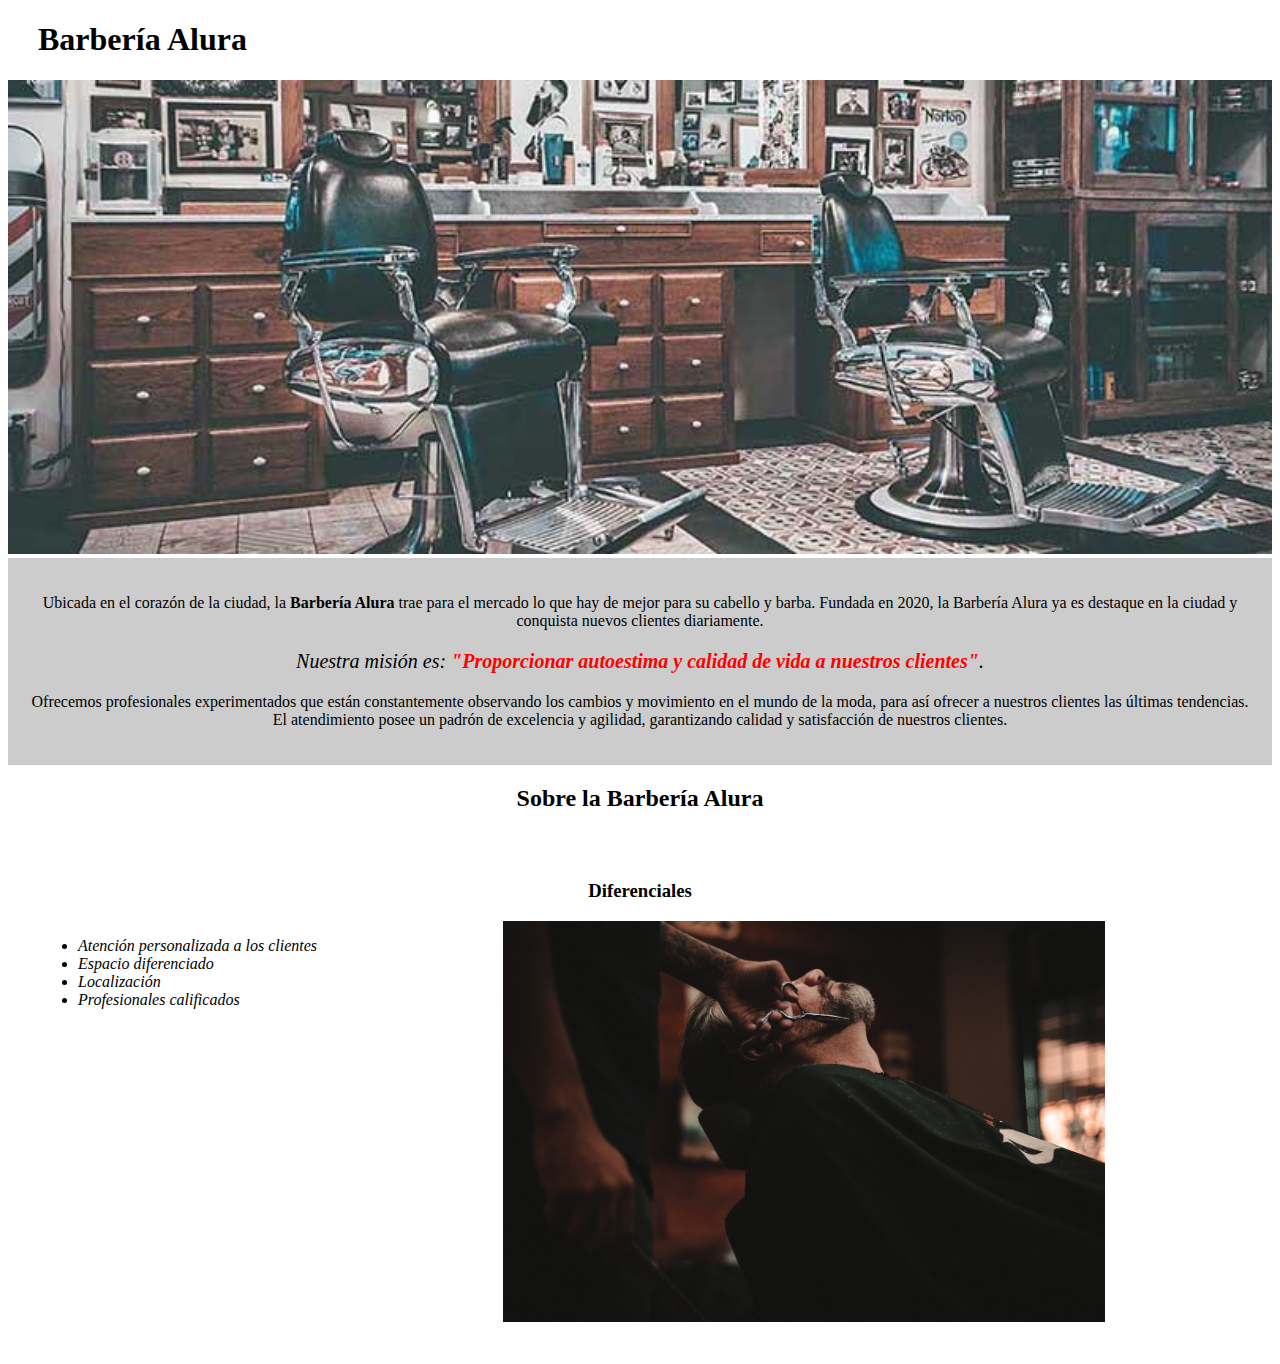
==== index.html @ 653e8e4b "primer commit" ====
<!DOCTYPE html>
<html lang="es">
    <head>
        <meta charset="UTF-8"> 
        <title>Barbería Alura</title>
        <link rel="stylesheet" href="style.css">
    </head>
    <body>

        <header>
            <h1 class="titulo-principal">Barbería Alura</h1>
       </header>

        <img id="banner" src="banner/banner.jpg"> 

        <div class="principal">
            
            <p>Ubicada en el corazón de la ciudad, la <strong>Barbería Alura</strong> trae para el mercado lo que hay de mejor para su cabello y barba. Fundada en 2020, la Barbería Alura ya es destaque en la ciudad y conquista nuevos clientes diariamente.</p>
            <p id="mision"><em>Nuestra misión es: <strong>"Proporcionar autoestima y calidad de vida a nuestros clientes"</strong>.</em></p>
            <p>Ofrecemos profesionales experimentados que están constantemente observando los cambios y movimiento en el mundo de la moda, para así ofrecer a nuestros clientes las últimas tendencias. El atendimiento posee un padrón de excelencia y agilidad, garantizando calidad y satisfacción de nuestros clientes.</p> 
        </div>
        
        <h2 class="titulo-centralizado">Sobre la Barbería Alura</h2>
        
        <div class="diferenciales">
            <h3 class="titulo-centralizado">Diferenciales</h3>
            <ul>
                <li class="items">Atención personalizada a los clientes</li>
                <li class="items">Espacio diferenciado</li>
                <li class="items">Localización</li>
                <li class="items">Profesionales calificados</li>
            </ul>
            <img src="diferenciales/diferenciales.jpg" class="imagenDiferenciales">
        </div>

    </body>
</html>
---- style.css ----
#banner{
    width:100%;
}

.titulo-principal {
    padding-left: 30px;
}

.principal{
    background: #CCCCCC;
    padding: 20px;
}

p{
    text-align: center;
}

em strong{
    color:red;
}

#mision{
    font-size: 20px;
}

.titulo-centralizado{
    text-align: center;
}

.diferenciales{
    background: #FFFFFF;
    padding: 30px;
}


ul{
    display: inline-block;
    vertical-align: top;
    width: 20%;
    margin-right: 15%;
}

.items{
    font-style: italic;
}

.imagenDiferenciales{
    width: 50%;
}
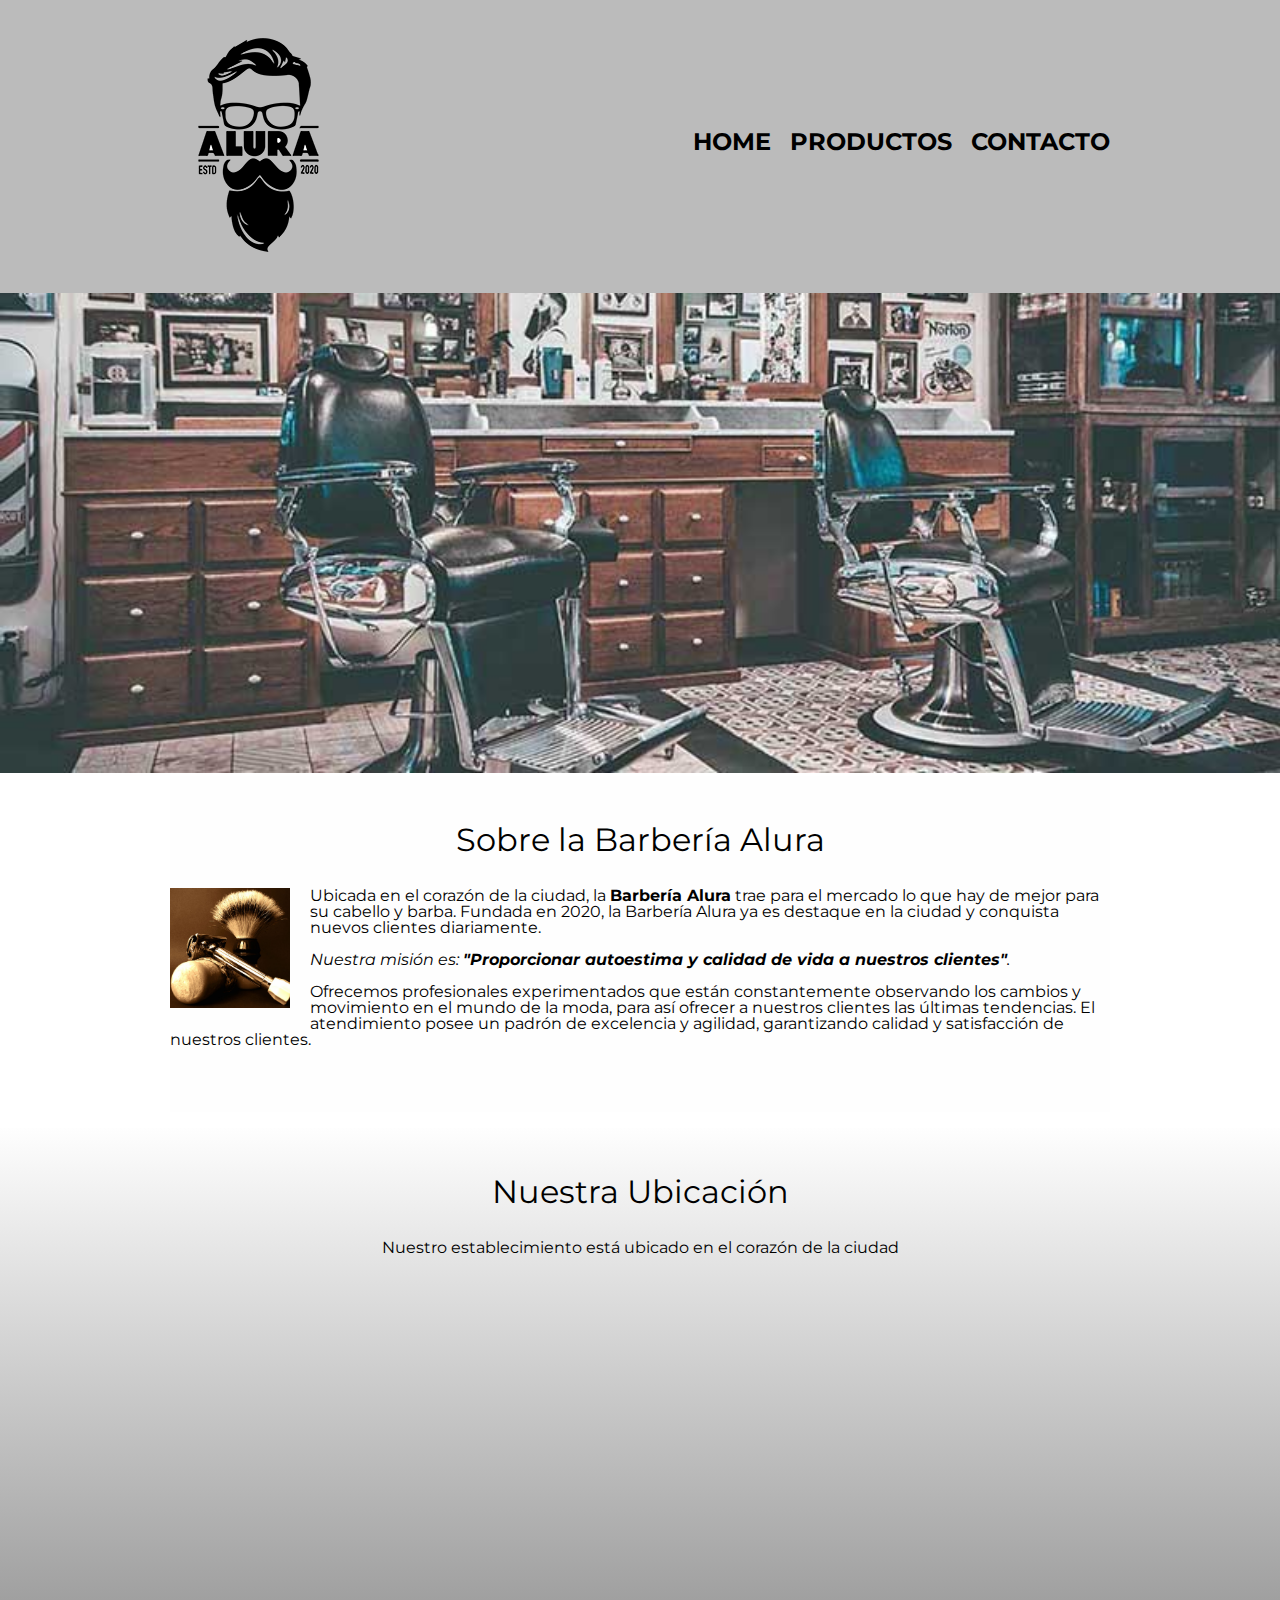
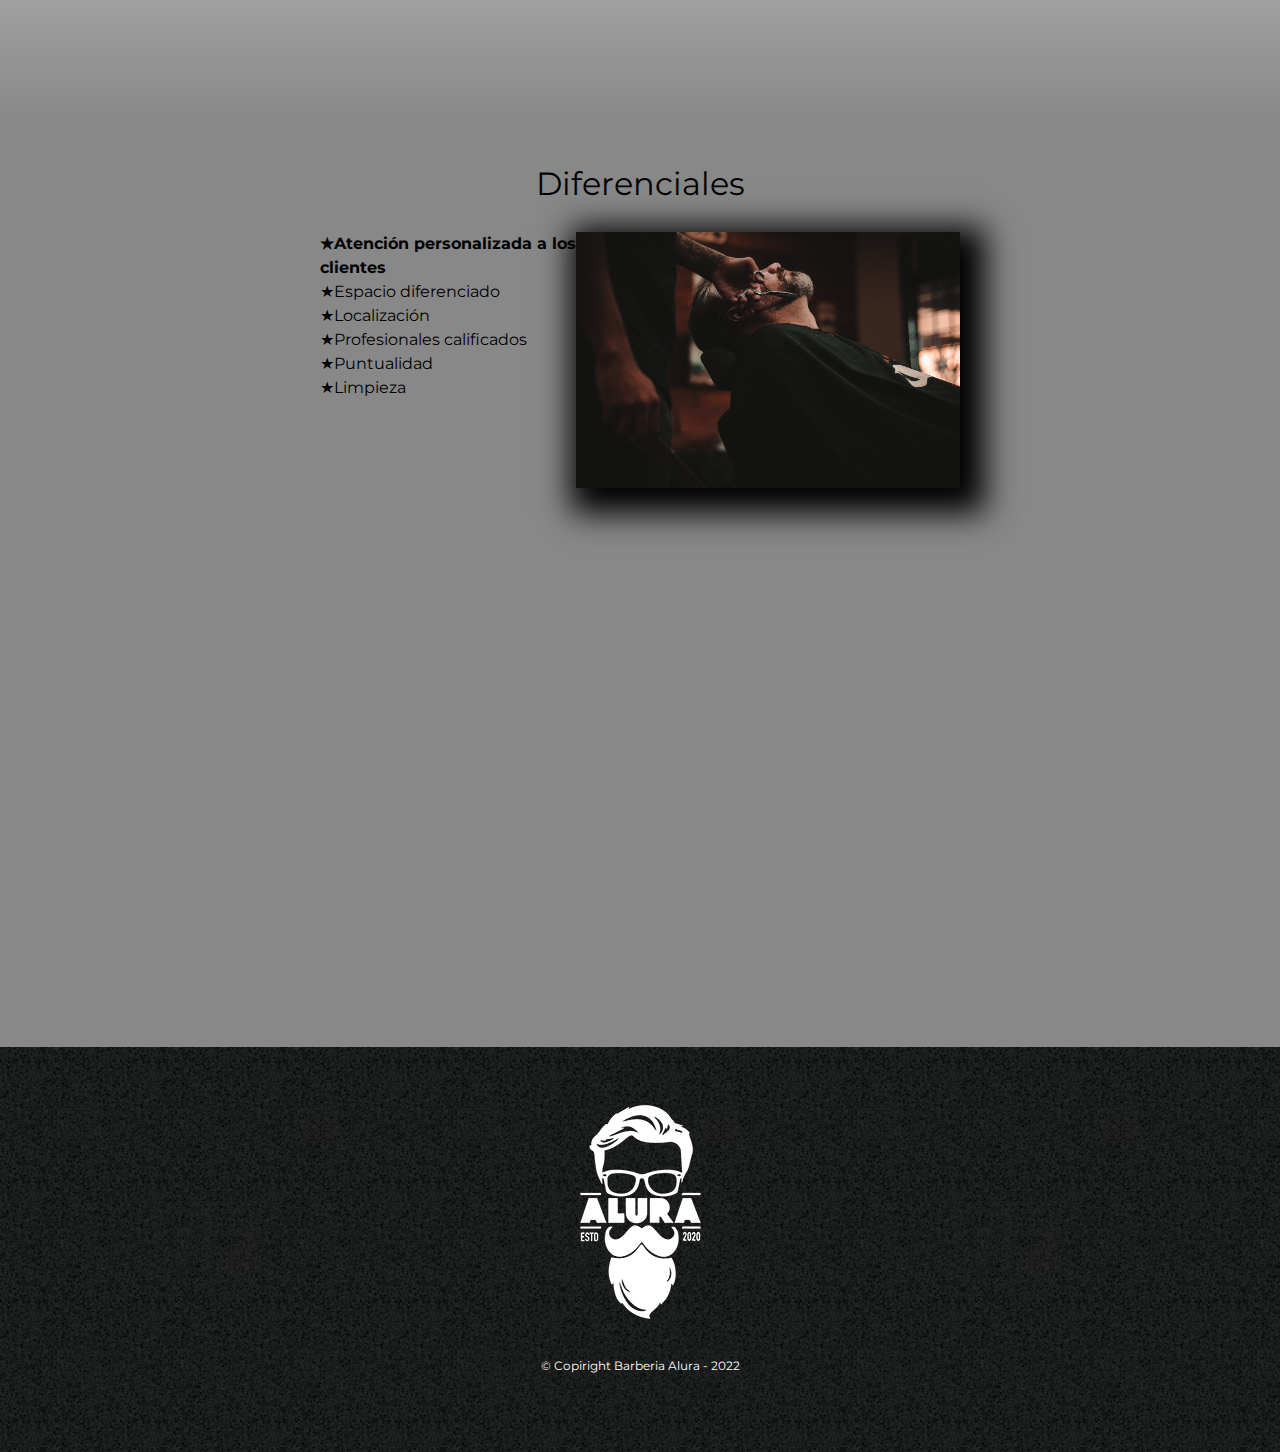
==== commit 0310433b: "desarrolando paginas responsive" ====
--- a/index.html
+++ b/index.html
@@ -1,37 +1,91 @@
 <!DOCTYPE html>
 <html lang="es">
-    <head>
-        <meta charset="UTF-8"> 
-        <title>Barbería Alura</title>
-        <link rel="stylesheet" href="style.css">
-    </head>
-    <body>
 
-        <header>
-            <h1 class="titulo-principal">Barbería Alura</h1>
-       </header>
+<head>
+    <meta charset="UTF-8">
+    <meta name="viewport" content="width=device-width">
+    <title>Barbería Alura</title>
+    <link rel="stylesheet" href="reset.css">
+    <link rel="stylesheet" href="style.css">
+    <link href="https://fonts.googleapis.com/css2?family=Montserrat:wght@300&display=swap" rel="stylesheet">
+</head>
 
-        <img id="banner" src="banner/banner.jpg"> 
+<body>
+    <header>
+        <div class="caja">
+            <h1><a href="index.html"><img src="imagenes/logo.png" 
+                class="logo-barberia" alt="Logo Barbería Alura"></a></h1>
+            <nav>
+                <ul>
+                    <li><a href="index.html">Home</a></li>
+                    <li><a href="productos.html">Productos</a></li>
+                    <li><a href="contacto.html">Contacto</a></li>
+                </ul>
+            </nav>
+        </div>
+    </header>
 
-        <div class="principal">
-            
-            <p>Ubicada en el corazón de la ciudad, la <strong>Barbería Alura</strong> trae para el mercado lo que hay de mejor para su cabello y barba. Fundada en 2020, la Barbería Alura ya es destaque en la ciudad y conquista nuevos clientes diariamente.</p>
-            <p id="mision"><em>Nuestra misión es: <strong>"Proporcionar autoestima y calidad de vida a nuestros clientes"</strong>.</em></p>
-            <p>Ofrecemos profesionales experimentados que están constantemente observando los cambios y movimiento en el mundo de la moda, para así ofrecer a nuestros clientes las últimas tendencias. El atendimiento posee un padrón de excelencia y agilidad, garantizando calidad y satisfacción de nuestros clientes.</p> 
-        </div>
-        
-        <h2 class="titulo-centralizado">Sobre la Barbería Alura</h2>
-        
-        <div class="diferenciales">
-            <h3 class="titulo-centralizado">Diferenciales</h3>
-            <ul>
-                <li class="items">Atención personalizada a los clientes</li>
-                <li class="items">Espacio diferenciado</li>
-                <li class="items">Localización</li>
-                <li class="items">Profesionales calificados</li>
-            </ul>
-            <img src="diferenciales/diferenciales.jpg" class="imagenDiferenciales">
-        </div>
+    <img class="banner" src="banner/banner.jpg">
 
-    </body>
+    <main>
+        <section class="principal">
+
+            <h2 class="titulo-principal">Sobre la Barbería Alura</h2>
+
+            <img class="utensilios" src="imagenes/utensilios.jpg" alt="Utensilios de un barbero.">
+
+            <p>Ubicada en el corazón de la ciudad, la <strong>Barbería Alura</strong> trae para el mercado lo que hay de
+                mejor para su cabello y barba. Fundada en 2020, la Barbería Alura ya es destaque en la ciudad y
+                conquista nuevos clientes diariamente.</p>
+            <p id="mision"><em>Nuestra misión es: <strong>"Proporcionar autoestima y calidad de vida a nuestros
+                        clientes"</strong>.</em></p>
+            <p>Ofrecemos profesionales experimentados que están constantemente observando los cambios y movimiento en el
+                mundo de la moda, para así ofrecer a nuestros clientes las últimas tendencias. El atendimiento posee un
+                padrón de excelencia y agilidad, garantizando calidad y satisfacción de nuestros clientes.</p>
+        </section>
+
+        <section class="mapa">
+            <h3 class="titulo-principal">Nuestra Ubicación</h3>
+            <p>Nuestro establecimiento está ubicado en el corazón de la ciudad</p>
+            <div class="mapa-contenido">
+                <iframe src="https://www.google.com/maps/embed?pb=!1m18!1m12!1m3!1d34784.869470159!2d-46.65499870427411!3d-23.593248407555798!2m3!1f0!2f0!3f0!3m2!1i1024!2i768!4f13.1!3m3!1m2!1s0x94ce5a2b2ed7f3a1%3A0xab35da2f5ca62674!2sCaelum%20-%20Education%20and%20Innovation!5e0!3m2!1ses-419!2sbr!4v1602972945026!5m2!1ses-419!2sbr" 
+                  width="100%" height="300" frameborder="0" style="border:0;" allowfullscreen="" aria-hidden="false" tabindex="0"></iframe>
+            </div>
+        </section>
+
+        <section class="diferenciales">
+            <h3 class="titulo-principal">Diferenciales</h3>
+            <div class="contenido-diferenciales">
+                <ul class="lista-diferenciales">
+                    <li class="items">Atención personalizada a los clientes</li>
+                    <li class="items">Espacio diferenciado</li>
+                    <li class="items">Localización</li>
+                    <li class="items">Profesionales calificados</li>
+                    <li class="items">Puntualidad</li>
+                    <li class="items">Limpieza</li>
+                </ul>
+                <img src="diferenciales/diferenciales.jpg" class="imagen-diferenciales">
+            </div>
+
+            <div class="video">
+                
+                <iframe width="100%" height="380" src="https://www.youtube.com/embed/yUY4fMoxSGo"
+                    title="YouTube video player" frameborder="0"
+                    allow="accelerometer; autoplay; clipboard-write; encrypted-media; gyroscope; picture-in-picture"
+                    allowfullscreen>
+                </iframe>
+            </div>
+        </section>
+
+
+    </main>
+    <footer>
+        <a href="index.html"> <img src="imagenes/logo-blanco.png" 
+            class="logo-barberia" alt="Logo Barbería Alura"></a>
+        <p class="copyright">&copy Copiright Barberia Alura - 2022</p>
+
+    </footer>
+
+</body>
+
 </html>--- a/style.css
+++ b/style.css
@@ -1,50 +1,338 @@
 
-#banner{
-    width:100%;
-}
-
-.titulo-principal {
-    padding-left: 30px;
-}
-
-.principal{
-    background: #CCCCCC;
-    padding: 20px;
-}
-
-p{
-    text-align: center;
-}
-
-em strong{
-    color:red;
-}
-
-#mision{
-    font-size: 20px;
-}
-
-.titulo-centralizado{
-    text-align: center;
-}
-
-.diferenciales{
-    background: #FFFFFF;
-    padding: 30px;
-}
-
-
-ul{
-    display: inline-block;
-    vertical-align: top;
-    width: 20%;
-    margin-right: 15%;
-}
-
-.items{
-    font-style: italic;
-}
-
-.imagenDiferenciales{
-    width: 50%;
-}+body {
+   font-family: 'Montserrat', sans-serif;
+}
+
+header {
+   background: #BBBBBB;
+   padding: 20px 0px;
+}
+
+header h1{
+   display: inline-block;
+}
+
+.caja{
+   position: relative;
+   width: 940px;
+   margin: 0 auto;
+}
+
+.logo-barberia {
+   transition: 0.1s;
+}
+
+.logo-barberia:hover {
+   filter: invert(100%);
+}
+
+nav{ 
+   position: absolute; 
+   top: 110px;
+   right: 0px;
+}
+
+nav li {
+   display: inline;
+   margin: 0 0 0 15px;
+}
+
+
+nav a {
+   text-transform: uppercase;
+   color: #000000;
+   font-weight: bold;
+   font-size: 1.5em;
+   text-decoration: none;
+}
+
+nav a:hover{
+   text-decoration: underline;
+   color: rgb(222, 145, 0);
+}
+
+.productos {
+   width: 940px;
+   margin: 0 auto;
+   padding: 50px;
+}
+
+.productos li {
+   display: inline-block;
+   text-align: center;
+   width: 30%;   
+   vertical-align: top;
+   margin: 0 1.5%;
+   padding: 30px 20px;
+   box-sizing: border-box;
+   border: 2px solid black;
+   border-radius: 10px;
+}
+
+.productos li:hover{
+   border-color: rgb(222, 145, 0);
+}
+.productos li:hover h2{
+   font-size: 33px;
+}
+.productos li:active {
+   border-color: green;
+}
+
+.productos h2 {
+   font-size: 30px;
+   font-weight: bold;
+}
+
+.producto-descripcion{
+   font-size: 18px;
+}
+
+.producto-precio {
+   font-size: 20px;
+   font-weight: bold;
+   margin-top: 10px;
+}
+
+.productos img{
+   width: 100%;
+   height: auto;
+}
+
+form {
+   margin: 40px 30px;
+}
+
+form label, form legend {
+   display:block;
+   font-size: 20px;
+   margin: 0 0 10px;
+}
+
+.input-patron {
+   display: block;
+   margin: 0 0 20px;
+   padding: 10px 25px;
+   width: 50%;
+}
+
+.checkbox {
+   margin: 20px 0;
+}
+
+footer{
+   text-align: center;
+   padding: 40px;
+   background: url("imagenes/bg.jpg");
+}
+
+
+.copyright{
+   font-size: 12px;
+   padding-bottom: 20px;
+   margin: 20px;
+   color: white;
+}
+
+.enviar{
+   width: 40%;
+   padding: 15px 0px;
+   font-size: 18px;
+   font-weight: bold;
+   background-color: orange;
+   border: none;
+   border-radius: 10px;
+   transition: 1s all;
+}
+
+.enviar:hover{
+   transform: scale(1.2);
+   background-color: darkorange;
+   cursor: pointer;
+}
+
+table {
+   margin: 40px 40px;
+}
+
+thead {
+   background: url("imagenes/bg.jpg");
+   color: white;
+   font-weight: bold;
+}
+
+td, th {
+   border: 1px solid #000000;
+   padding: 8px 15px;
+}
+
+
+/*Aquí inicia el CSS para nuestra home*/
+.banner{
+   width: 100%;
+}
+
+
+.titulo-principal{
+   text-align: center;
+   font-size: 2em;
+   margin: 0 0 1em;
+   clear: left;
+}
+
+.principal {
+   padding: 3em 0;
+   background: #FEFEFE;
+   width: 940px;
+   margin: 0 auto;
+}
+
+.principal p{
+   margin: 0 0 1em;
+}
+
+.principal strong{
+   font-weight: bold;
+}
+
+.principal em{
+   font-style: italic;
+}
+
+.utensilios{
+   width: 120px;
+   float: left;
+   margin: 0 20px 20px 0;
+}
+
+.mapa {
+   margin: 1em auto 0;   
+}
+
+.mapa p {
+   text-align: center;
+   margin-bottom: 1em;
+}
+.mapa iframe{
+   display: block;
+   width: 800px;
+   height: 400px;
+   margin: 0 auto;
+}
+
+.video{
+   width: 600px;
+   clear: both;
+   padding: 7em 0 0;
+   height: auto;
+   margin: 1em auto;
+}
+
+.imagen-diferenciales{
+   width: 60%;
+   transition: 400ms;
+   box-shadow: 10px 10px 30px 15px #000000;
+}
+
+.imagen-diferenciales:hover{
+   opacity: 0.7;
+}
+
+      /*//////////----------------------//////////*/
+
+.diferenciales {
+   padding: 3em 0;
+   background: #888888;
+}
+
+.contenido-diferenciales {
+   width: 640px;
+   margin: 0 auto;
+   
+}
+
+.lista-diferenciales {
+   width: 40%;
+   display: inline-block;
+   vertical-align: top;
+}
+
+.items {
+   line-height: 1.5;
+}
+
+.items:first-child {
+   font-weight: bold;
+}
+
+.items:before{
+   content:"★";
+}
+
+.imagen-diferenciales {
+   float: right;
+   width: 60%;
+}
+
+.mapa-contenido {
+   width: 940px;
+   margin: 0 auto;
+}
+.mapa {
+   padding: 3em 0;
+   background: linear-gradient(#FEFEFE, #888888);
+}
+
+
+@media screen and (max-width:800px){
+   h1{
+       text-align: center;
+       width: 100%;
+   }
+
+   nav {
+      position: static;
+   }
+
+   nav a{
+      font-size: 1.2em;
+   }
+
+   nav ul{
+      text-align: center;
+   }
+   .caja, .principal, .mapa-contenido, .contenido-diferenciales, .video{
+       width: auto;
+   }
+  
+   .mapa-contenido iframe{
+      width: 98%;
+      margin-left: auto;
+      margin-right: auto;
+   }
+
+   .principal{
+      margin-left: 1em;
+      margin-right: 1em;
+   }
+   .lista-diferenciales, .imagen-diferenciales{
+       width: 100%;
+       margin: 0 0 2em;
+   }
+
+   .diferenciales {
+      padding: 3em 1em;
+   }
+
+   .productos {
+      width: auto;
+   }
+
+   .productos li{
+      width: 100%;
+      margin: 0 0 40px;
+   }
+
+
+
+}
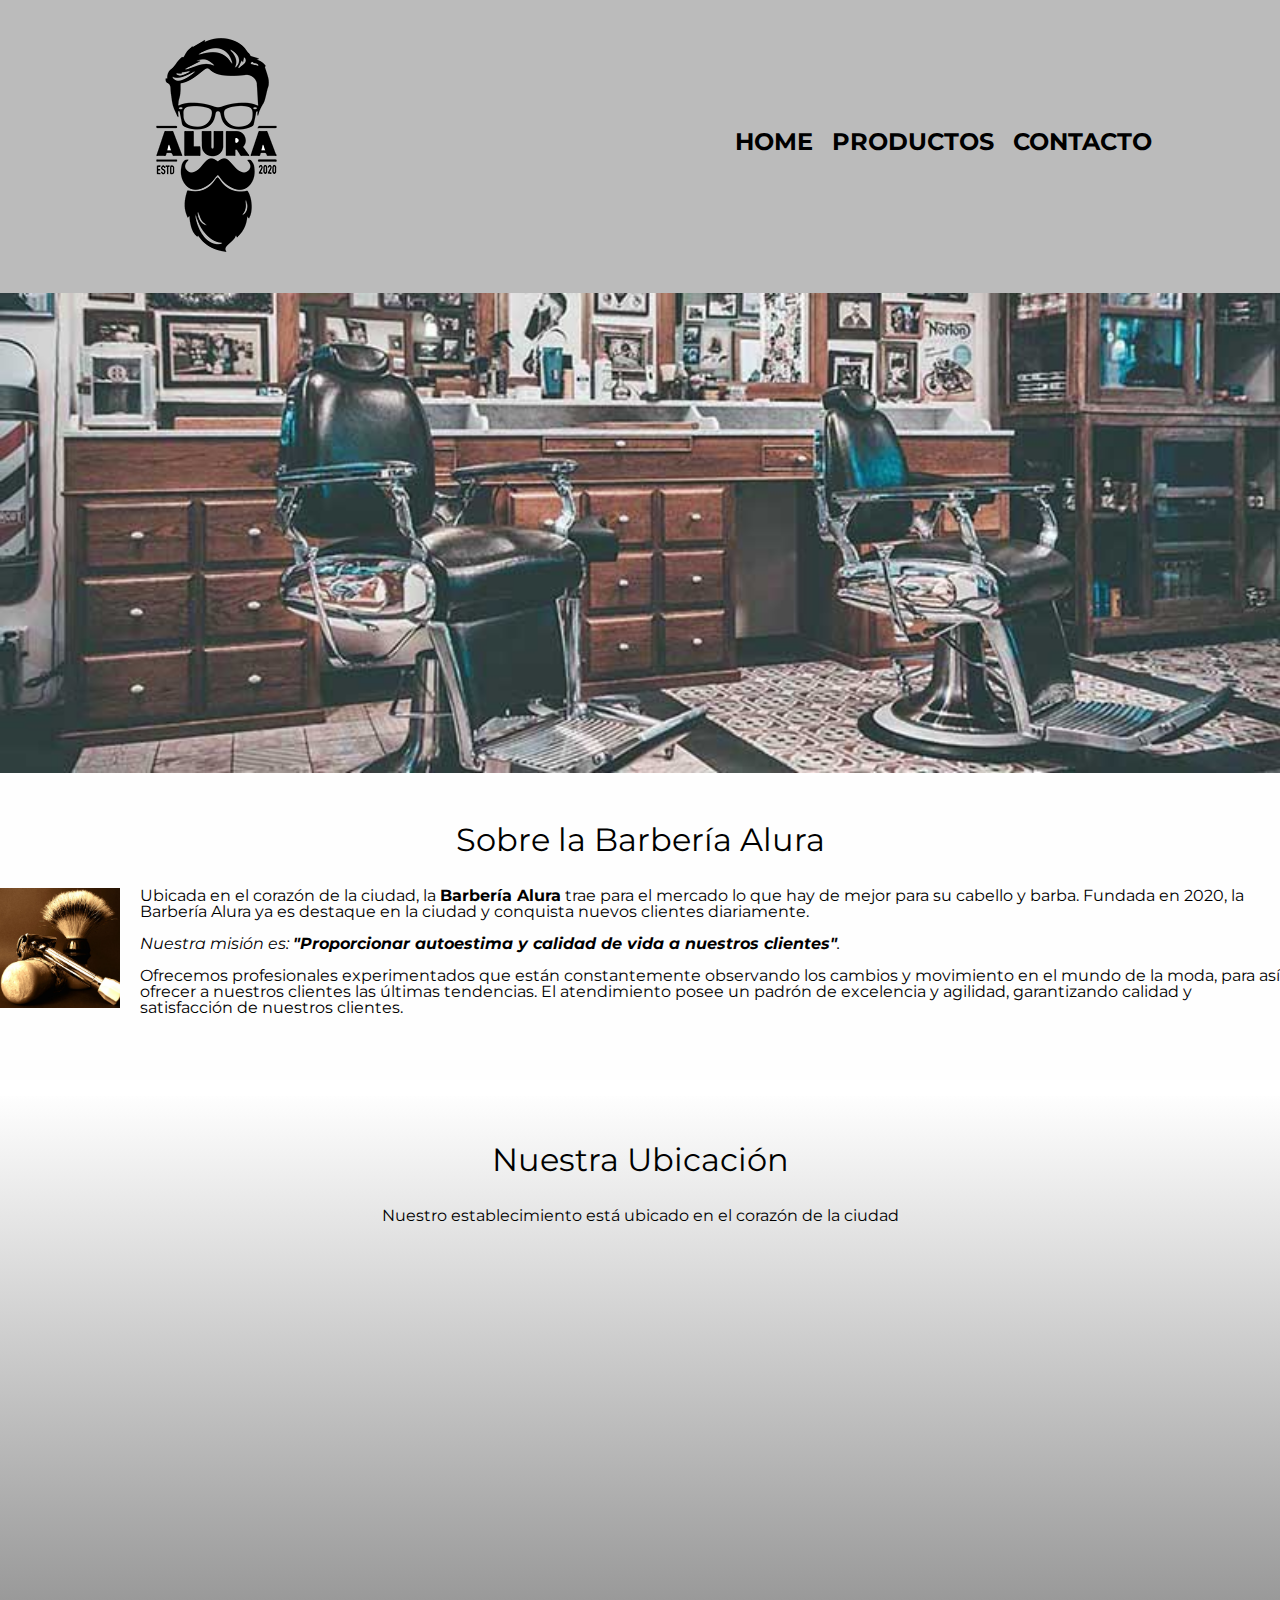
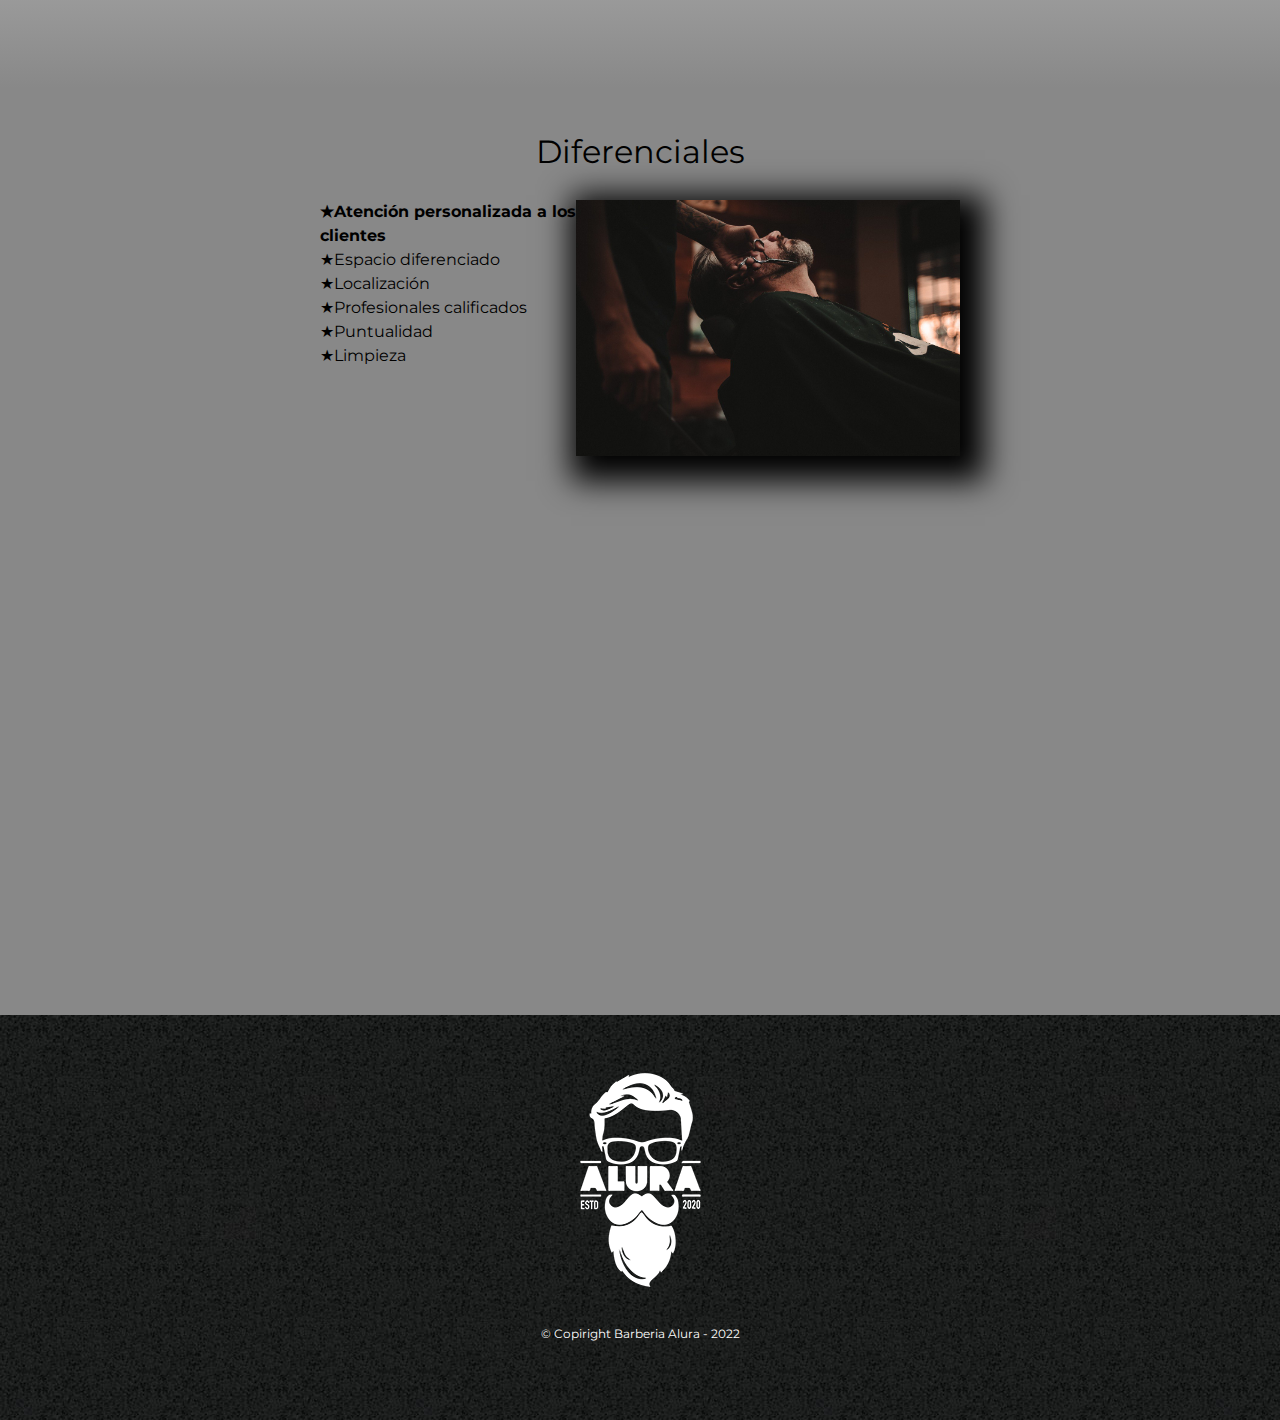
==== commit 8b64c3ac: "responsive desktop first terminado" ====
--- a/index.html
+++ b/index.html
@@ -5,8 +5,12 @@
     <meta charset="UTF-8">
     <meta name="viewport" content="width=device-width">
     <title>Barbería Alura</title>
-    <link rel="stylesheet" href="reset.css">
-    <link rel="stylesheet" href="style.css">
+    <link rel="icon" type="image/png" href="./imagenes/barberia.ico">
+
+    <link rel="stylesheet" href="./css/reset.css">
+    <link rel="stylesheet" href="./css/style.css">
+    <link rel="stylesheet" href="./css/responsive.css">
+    
     <link href="https://fonts.googleapis.com/css2?family=Montserrat:wght@300&display=swap" rel="stylesheet">
 </head>
 
@@ -80,7 +84,7 @@
 
     </main>
     <footer>
-        <a href="index.html"> <img src="imagenes/logo-blanco.png" 
+        <a href="index.html"> <img src="./imagenes/logo-blanco.png" 
             class="logo-barberia" alt="Logo Barbería Alura"></a>
         <p class="copyright">&copy Copiright Barberia Alura - 2022</p>
 
--- a/css/style.css
+++ b/css/style.css
@@ -0,0 +1,301 @@
+* {
+   box-sizing: border-box;
+}
+
+body {
+   font-family: 'Montserrat', sans-serif;
+}
+
+header {
+   background: #BBBBBB;
+   padding: 20px 0px;
+}
+
+header h1{
+   display: inline-block;
+}
+
+.caja{
+   position: relative;
+   width: 80%;
+   margin: 0 auto;
+}
+
+.logo-barberia {
+   transition: 0.1s;
+}
+
+.logo-barberia:hover {
+   filter: invert(100%);
+}
+
+nav{ 
+   position: absolute; 
+   top: 110px;
+   right: 0px;
+}
+
+nav li {
+   display: inline;
+   margin: 0 0 0 15px;
+}
+
+
+nav a {
+   text-transform: uppercase;
+   color: #000000;
+   font-weight: bold;
+   font-size: 1.5em;
+   text-decoration: none;
+}
+
+nav a:hover{
+   text-decoration: underline;
+   color: rgb(222, 145, 0);
+}
+
+.principal p{
+   font-size: 1em;
+}
+
+.productos {
+   width: 100%;
+   margin: 0 auto;
+   padding: 50px;
+}
+
+.productos li {
+   display: inline-block;
+   text-align: center;
+   width: 30%;   
+   vertical-align: top;
+   margin: 0 1.5%;
+   padding: 30px 20px;
+   box-sizing: border-box;
+   border: 2px solid black;
+   border-radius: 10px;
+}
+
+.productos li:hover{
+   border-color: rgb(222, 145, 0);
+}
+.productos li:hover h2{
+   font-size: 33px;
+}
+.productos li:active {
+   border-color: green;
+}
+
+.productos h2 {
+   font-size: 30px;
+   font-weight: bold;
+}
+
+.producto-descripcion{
+   font-size: 18px;
+}
+
+.producto-precio {
+   font-size: 20px;
+   font-weight: bold;
+   margin-top: 10px;
+}
+
+.productos img{
+   width: 100%;
+   height: auto;
+}
+
+form {
+   margin: 2em 30px;
+}
+
+form label, form legend {
+   display:block;
+   font-size: 20px;
+   margin: 0 0 10px;
+}
+
+.input-patron {
+   display: block;
+   margin: 0 0 20px;
+   padding: 10px 25px;
+   width: 50%;
+}
+
+.select-turno{
+   border:2px solid black;
+   border-radius: 5px;
+   padding: 5px 30px;
+   background-color: #BBBBBB;
+}
+
+
+
+.checkbox {
+   margin: 20px 0;
+}
+
+footer{
+   text-align: center;
+   padding: 40px;
+   background: url(../imagenes/bg.jpg);
+}
+
+
+.copyright{
+   font-size: 12px;
+   padding-bottom: 20px;
+   margin: 20px;
+   color: white;
+}
+
+.enviar{
+   width: 40%;
+   padding: 15px 0px;
+   font-size: 18px;
+   font-weight: bold;
+   background-color: orange;
+   border: none;
+   border-radius: 10px;
+   transition: 1s all;
+}
+
+.enviar:hover{
+   transform: scale(1.2);
+   background-color: darkorange;
+   cursor: pointer;
+}
+
+table {
+   margin: 40px 40px;
+}
+
+thead {
+   background: url(../imagenes/bg.jpg);
+   color: white;
+   font-weight: bold;
+}
+
+td, th {
+   border: 1px solid #000000;
+   padding: 8px 15px;
+}
+
+
+/*Aquí inicia el CSS para nuestra home*/
+.banner{
+   width: 100%;
+}
+
+
+.titulo-principal{
+   text-align: center;
+   font-size: 2em;
+   margin: 0 0 1em;
+   clear: left;
+}
+
+.principal {
+   padding: 3em 0;
+   background: #FEFEFE;
+   width: 100%;
+   margin: 0 auto;
+}
+
+.principal p{
+   margin: 0 0 1em;
+}
+
+.principal strong{
+   font-weight: bold;
+}
+
+.principal em{
+   font-style: italic;
+}
+
+.utensilios{
+   width: 120px;
+   float: left;
+   margin: 0 20px 20px 0;
+}
+
+.mapa {
+   padding: 3em 0 3em;
+   margin: 1em auto 0;
+   background: linear-gradient(#FEFEFE, #888888);
+}
+
+.mapa p {
+   text-align: center;
+   margin-bottom: 1em;
+}
+.mapa iframe{
+   display: block;
+   width: 90%;
+   height: 400px;
+   margin: 0 auto;
+}
+
+.mapa-contenido {
+   width: 100%;
+   margin: 0 auto;
+}
+
+
+.video{
+   width: 600px;
+   clear: both;
+   padding: 7em 0 0;
+   height: auto;
+   margin: 1em auto;
+}
+
+.imagen-diferenciales{
+   width: 60%;
+   transition: 400ms;
+   box-shadow: 10px 10px 30px 15px #000000;
+}
+
+.imagen-diferenciales:hover{
+   opacity: 0.7;
+}
+
+      /*//////////----------------------//////////*/
+
+.diferenciales {
+   padding: 3em 0;
+   background: #888888;
+}
+
+.contenido-diferenciales {
+   width: 640px;
+   margin: 0 auto;
+   
+}
+
+.lista-diferenciales {
+   width: 40%;
+   display: inline-block;
+   vertical-align: top;
+}
+
+.items {
+   line-height: 1.5;
+}
+
+.items:first-child {
+   font-weight: bold;
+}
+
+.items:before{
+   content:"★";
+}
+
+.imagen-diferenciales {
+   float: right;
+   width: 60%;
+}
+
+
--- a/css/responsive.css
+++ b/css/responsive.css
@@ -0,0 +1,75 @@
+
+@media screen and (max-width:768px){
+    h1{
+        text-align: center;
+        width: 100%;
+    }
+ 
+    nav {
+       position: static;
+    }
+ 
+    nav a{
+       font-size: 1.2em;
+    }
+ 
+    nav ul{
+       text-align: center;
+    }
+    .caja, .principal, .mapa-contenido, .contenido-diferenciales, .video{
+        width: auto;
+    }
+   
+    .mapa {
+       padding-top: 1em;
+    }
+ 
+    .mapa-contenido iframe{
+       width: 98%;
+       margin-left: auto;
+       margin-right: auto;
+    }
+ 
+    .principal{
+       margin-left: 1em;
+       margin-right: 1em;
+    }
+    .lista-diferenciales, .imagen-diferenciales{
+        width: 100%;
+        margin: 0 0 2em;
+    }
+ 
+    .diferenciales {
+       padding: 3em 1em;
+    }
+ 
+    .productos {
+       width: auto;
+    }
+ 
+    .productos li{
+       width: 100%;
+       margin: 0 0 40px;
+    }
+ 
+    form {
+       width: 90%;
+       margin: 3em auto;
+    }
+ 
+    .input-patron{
+       width: 85%;
+       margin-left: auto;
+       margin-right: auto;
+    }
+    
+    .enviar{
+       width: 100%;
+    }
+ 
+    table{
+       margin-left: auto;
+       margin-right: auto;
+    }
+ }
+ 